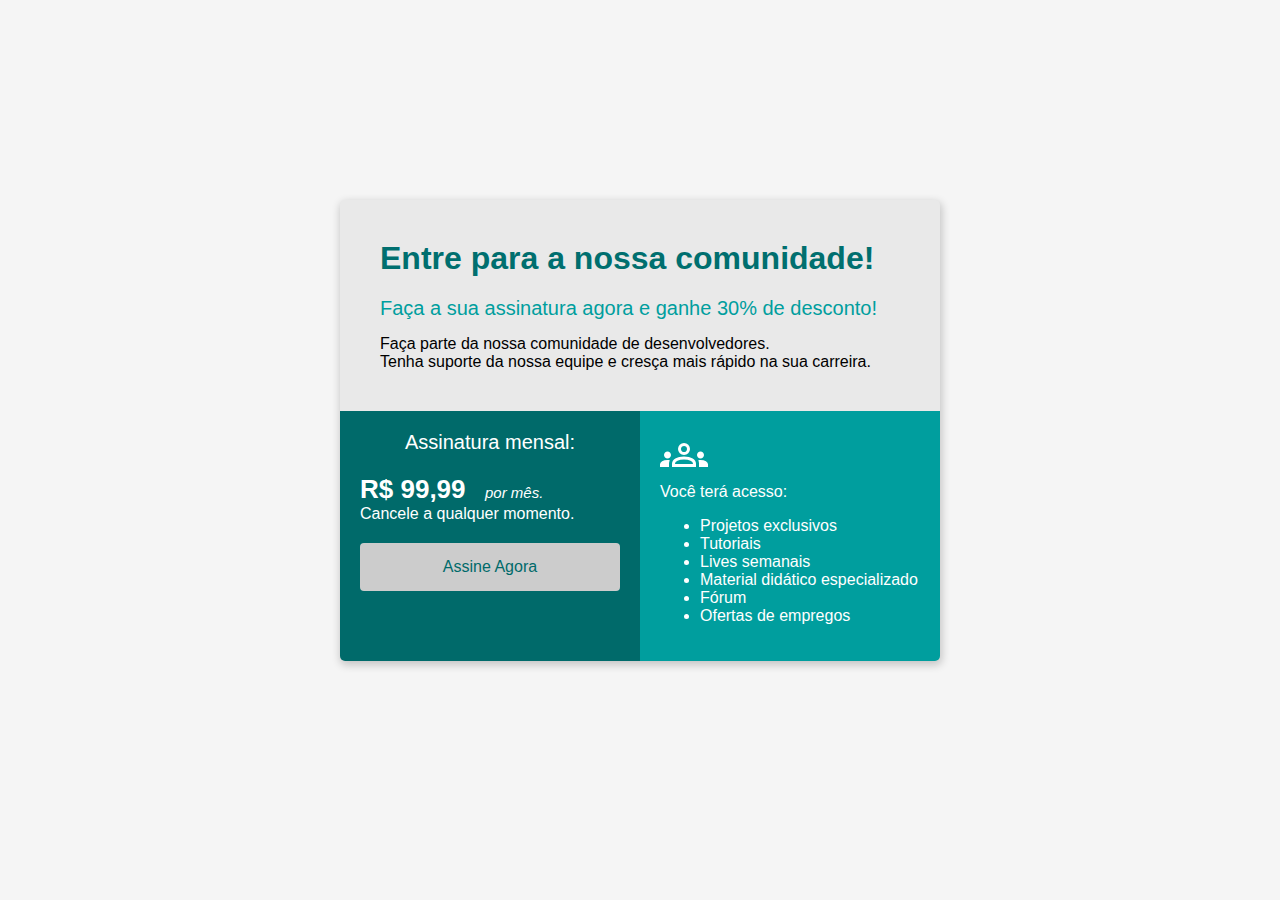
==== index.html @ 6163a4e2 "Tarefa 5.b" ====
<!DOCTYPE html>
<html lang="en">
<head>
    <meta charset="UTF-8">
    <meta name="viewport" content="width=device-width, initial-scale=1.0">
    <title>BootCamp DevJr - Sistema de Assinaturas</title>
    <style>
        body{
            background-color: #F5F5F5;
            font-family: 'Segoe UI', Tahoma, Geneva, Verdana, sans-serif;
        }

        .container{
            background-color: #E9E9E9;
            margin: auto;
            margin-top: 200px;
            width: 600px;

            box-shadow: 1px 3px 8px 1px rgba(0, 0, 0, 0.2);
            
            border-radius: 5px;
            overflow: hidden;
        }

        .header{
            padding: 40px;
        }

        .flex-container{
            display: flex;
            justify-content: space-around;          
        }

        .header-title{
            color: #006F6F;
            font-size: 32px;
            font-weight: 700;
            margin-bottom: 20px;
        }

        .header-subtitle{
            color: #009E9E;
            font-size: 20px;
            font-weight: 500;
            margin-bottom: 15px;
        }

        .col-1{
            background-color: #006a6a;
            width: 50%;
            padding: 20px;
            color: #FFF;
        }

        .col-2{
            background-color: #009E9E;
            width: 50%;
            padding: 20px;
            color: #FFF;
        }

        .subscription-title{
            font-size: 20px;
            text-align: center;
            margin-bottom: 20px;
        }

        .price{
            font-size: 26px;
            font-weight: 700;
        }

        .mouth{
            font-size: 15px;
            font-style: italic;
            margin-left: 15px;
        }

        .button{
            width: 100%;
            padding: 15px 32px;
            color: #006A6A;
            background-color: #CCCCCC;
            font-size: 16px;
            margin-top: 20px;
            border-radius: 4px;
            border: none;
            cursor: pointer;
        }

        .button:hover{
            background-color: #E9E9E9;
        }
    
    </style>
</head>
<body>
    <div class="container">
        <div class="header">
            <div class="header-title">
                Entre para a nossa comunidade!
            </div>
            <div class="header-subtitle">
                Faça a sua assinatura agora e ganhe 30% de desconto!
            </div>
            <div>
                Faça parte da nossa comunidade de desenvolvedores.<br>
                Tenha suporte da nossa equipe e cresça mais rápido na sua carreira.
            </div>
        </div>
        <div class = "flex-container">
            <div  class = "col-1">
                <div class = "subscription-title">
                    Assinatura mensal:
                </div>
                <div>
                    <span class="price">R$ 99,99</span>
                    <span class="mouth">por mês.</span>
                </div>
                <div>
                    Cancele a qualquer momento.
                </div>
                <button class="button">Assine Agora</button>
            </div>
            <div class = "col-2">
                <object data="groups_48dp_FILL0_wght400_GRAD0_opsz48.svg" type="image/svg+xml"></object>
                <div>
                    Você terá acesso:
                </div>
                <ul>
                    <li>Projetos exclusivos</li>
                    <li>Tutoriais</li>
                    <li>Lives semanais</li>
                    <li>Material didático especializado</li>
                    <li>Fórum</li>
                    <li>Ofertas de empregos</li>
                </ul>
            </div>
        </div>
    </div>
</body>
</html>
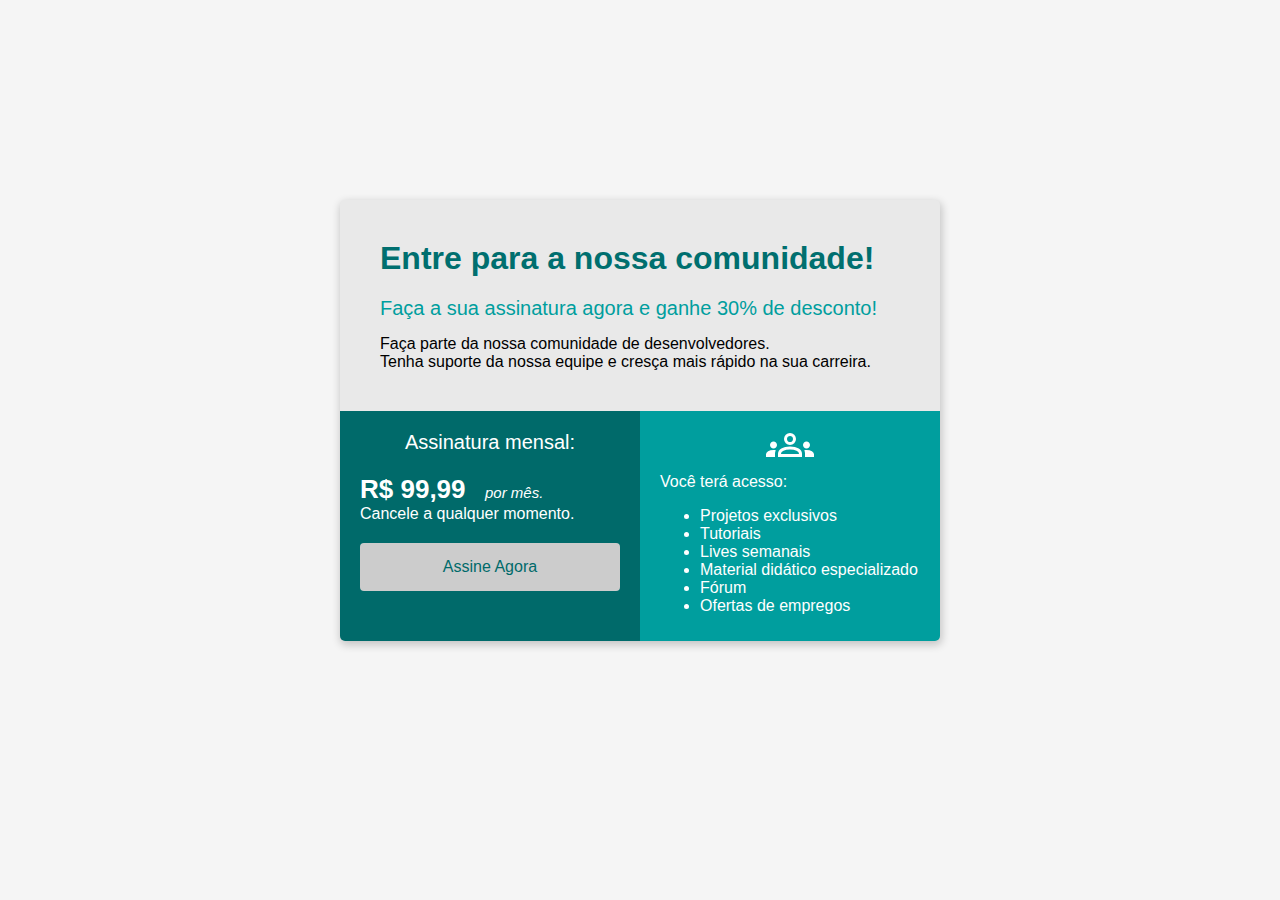
==== commit 4c0866b2: "closes #5 - Tarefa 5 - Tags ul e li (lista não ordenada - segunda coluna)" ====
--- a/index.html
+++ b/index.html
@@ -55,7 +55,7 @@
         .col-2{
             background-color: #009E9E;
             width: 50%;
-            padding: 20px;
+            padding: 10px 20px;
             color: #FFF;
         }
 
@@ -91,6 +91,10 @@
         .button:hover{
             background-color: #E9E9E9;
         }
+
+        .image-group{
+            text-align: center;
+        }
     
     </style>
 </head>
@@ -123,7 +127,11 @@
                 <button class="button">Assine Agora</button>
             </div>
             <div class = "col-2">
-                <object data="groups_48dp_FILL0_wght400_GRAD0_opsz48.svg" type="image/svg+xml"></object>
+
+                <div class="image-group">
+                    <object data="groups_48dp_FILL0_wght400_GRAD0_opsz48.svg" type="image/svg+xml"></object>
+                </div>
+                
                 <div>
                     Você terá acesso:
                 </div>
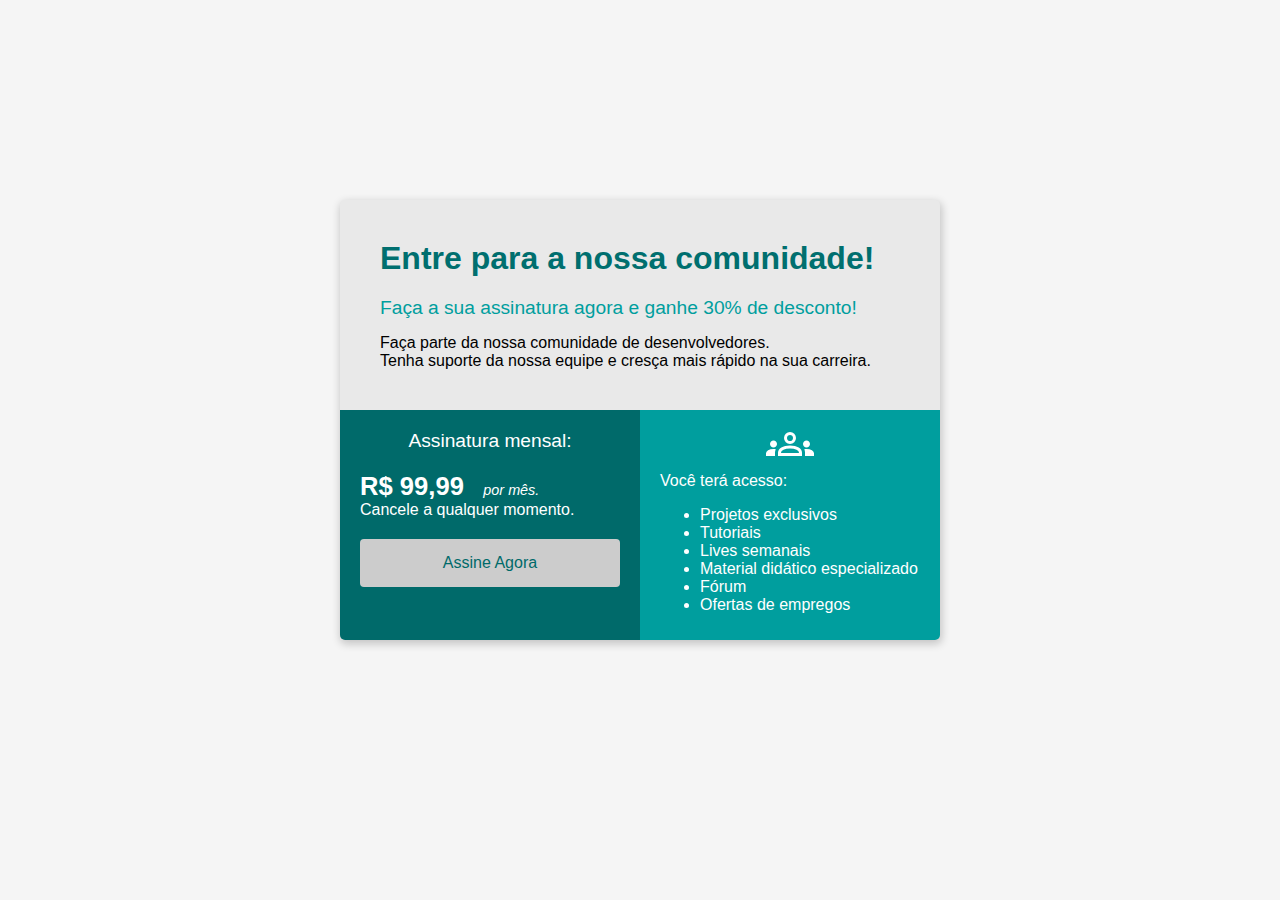
==== commit f47fca26: "Tarefa 6.a" ====
--- a/index.html
+++ b/index.html
@@ -33,14 +33,14 @@
 
         .header-title{
             color: #006F6F;
-            font-size: 32px;
+            font-size: 2rem;
             font-weight: 700;
             margin-bottom: 20px;
         }
 
         .header-subtitle{
             color: #009E9E;
-            font-size: 20px;
+            font-size: 1.2rem;
             font-weight: 500;
             margin-bottom: 15px;
         }
@@ -60,18 +60,18 @@
         }
 
         .subscription-title{
-            font-size: 20px;
+            font-size: 1.2rem;
             text-align: center;
             margin-bottom: 20px;
         }
 
         .price{
-            font-size: 26px;
+            font-size: 1.6rem;
             font-weight: 700;
         }
 
         .mouth{
-            font-size: 15px;
+            font-size: 0.9rem;
             font-style: italic;
             margin-left: 15px;
         }
@@ -81,7 +81,7 @@
             padding: 15px 32px;
             color: #006A6A;
             background-color: #CCCCCC;
-            font-size: 16px;
+            font-size: 1rem;
             margin-top: 20px;
             border-radius: 4px;
             border: none;
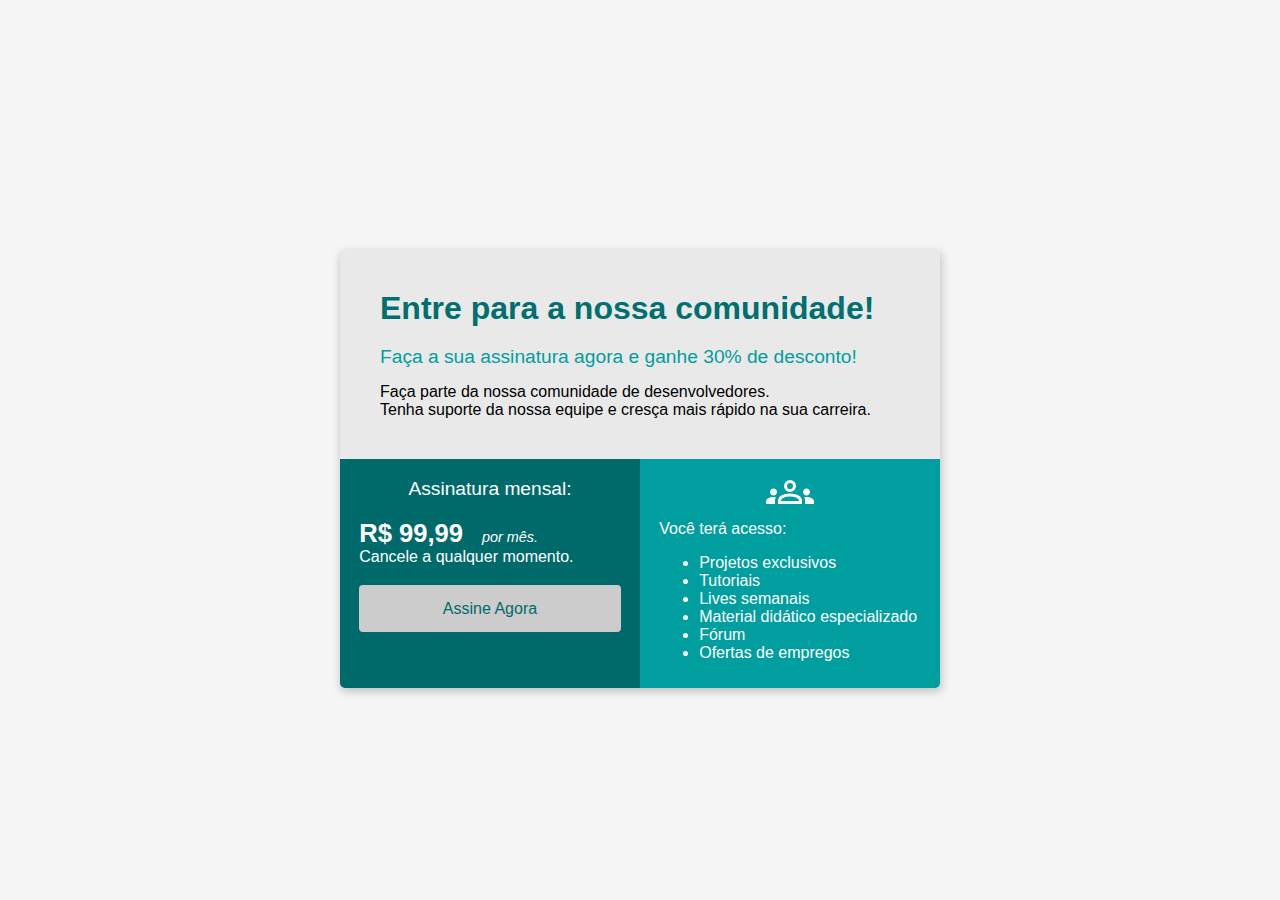
==== commit ab6a8a45: "Tarefa 6.c" ====
--- a/index.html
+++ b/index.html
@@ -13,8 +13,14 @@
         .container{
             background-color: #E9E9E9;
             margin: auto;
-            margin-top: 200px;
+
+            /* Tamanho fixo margin-top em px*/
+            margin-top: 250px;
+            /****************/
+
+            /* Tamanho fixo de altura em px */
             width: 600px;
+            /*********************/
 
             box-shadow: 1px 3px 8px 1px rgba(0, 0, 0, 0.2);
             
@@ -23,7 +29,7 @@
         }
 
         .header{
-            padding: 40px;
+            padding: 2.5rem;
         }
 
         .flex-container{
@@ -35,34 +41,34 @@
             color: #006F6F;
             font-size: 2rem;
             font-weight: 700;
-            margin-bottom: 20px;
+            margin-bottom: 1.2rem;
         }
 
         .header-subtitle{
             color: #009E9E;
             font-size: 1.2rem;
             font-weight: 500;
-            margin-bottom: 15px;
+            margin-bottom: 0.9rem;
         }
 
         .col-1{
             background-color: #006a6a;
             width: 50%;
-            padding: 20px;
+            padding: 1.2rem;
             color: #FFF;
         }
 
         .col-2{
             background-color: #009E9E;
             width: 50%;
-            padding: 10px 20px;
+            padding: 0.6rem 1.2rem;
             color: #FFF;
         }
 
         .subscription-title{
             font-size: 1.2rem;
             text-align: center;
-            margin-bottom: 20px;
+            margin-bottom: 1.2rem;
         }
 
         .price{
@@ -73,16 +79,16 @@
         .mouth{
             font-size: 0.9rem;
             font-style: italic;
-            margin-left: 15px;
+            margin-left: 0.9rem;
         }
 
         .button{
             width: 100%;
-            padding: 15px 32px;
+            padding: 0.9rem 2rem;
             color: #006A6A;
             background-color: #CCCCCC;
             font-size: 1rem;
-            margin-top: 20px;
+            margin-top: 1.2rem;
             border-radius: 4px;
             border: none;
             cursor: pointer;
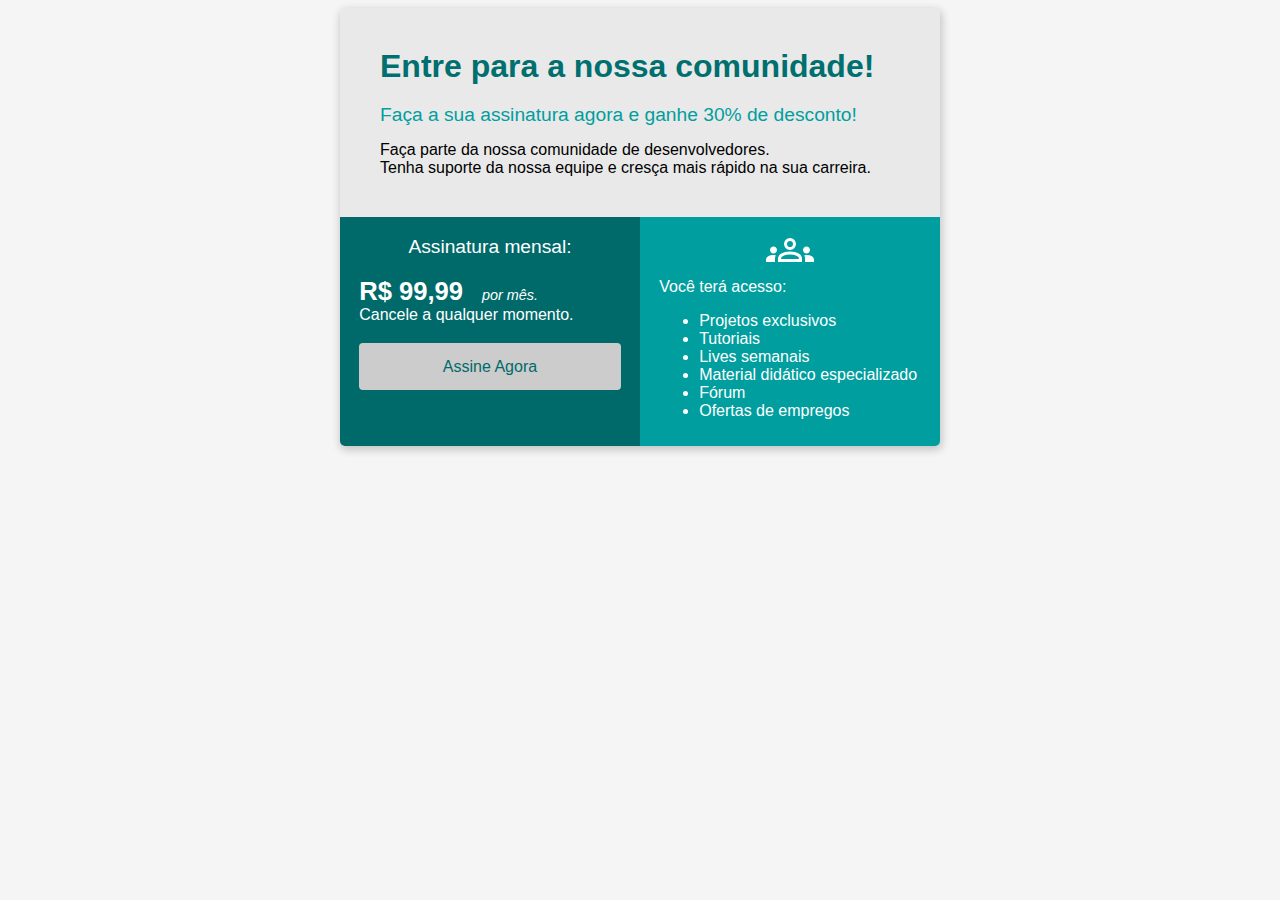
==== commit f69036ca: "closes #6 - Tarefa 6" ====
--- a/index.html
+++ b/index.html
@@ -15,10 +15,12 @@
             margin: auto;
 
             /* Tamanho fixo margin-top em px*/
+            /*
             margin-top: 250px;
+            */
             /****************/
 
-            /* Tamanho fixo de altura em px */
+            /* Tamanho fixo da largura em px */
             width: 600px;
             /*********************/
 
@@ -101,6 +103,29 @@
         .image-group{
             text-align: center;
         }
+
+        /* Quando a largura for menor que 620 px a fonte diminui de 16px para 14px*/
+        @media screen and (max-width: 620px){
+            html{
+                font-size: 14px;
+            }
+
+            .flex-container {
+                flex-direction: column;
+            }
+
+            .col-1, .col-2{
+                width: 100%;
+
+                /*Incorpora a largura do padding e border na div */
+                box-sizing: border-box;
+            }
+
+            /* Quando a largura for menor que 620 px ela será ajustada para 95% da largura disponível no dispositivo */
+            .container{
+                width: 95%;
+            }
+        }
     
     </style>
 </head>
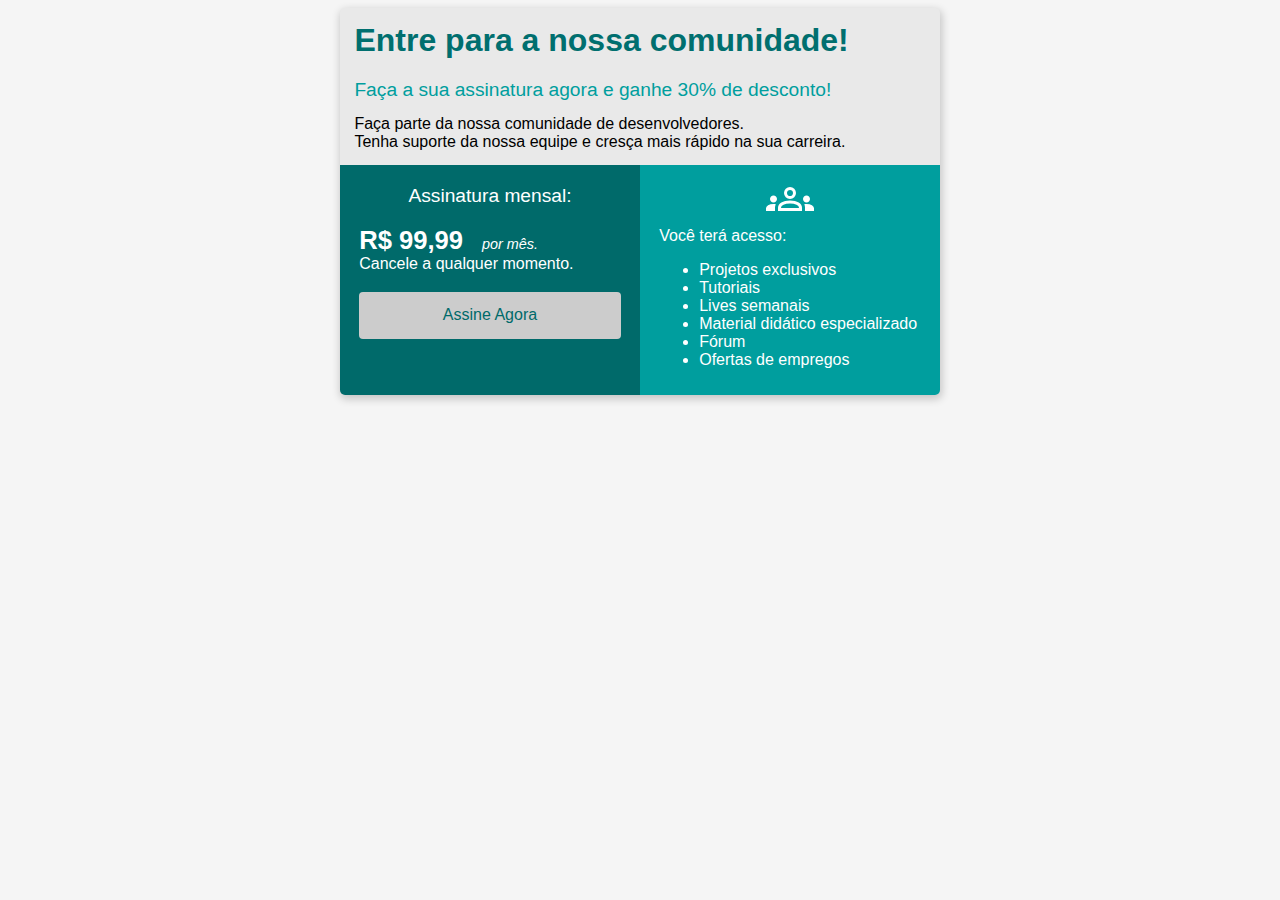
==== commit a7249ac3: "closes #8 - Tarefa 8" ====
--- a/index.html
+++ b/index.html
@@ -4,131 +4,9 @@
     <meta charset="UTF-8">
     <meta name="viewport" content="width=device-width, initial-scale=1.0">
     <title>BootCamp DevJr - Sistema de Assinaturas</title>
-    <style>
-        body{
-            background-color: #F5F5F5;
-            font-family: 'Segoe UI', Tahoma, Geneva, Verdana, sans-serif;
-        }
+    <link rel="stylesheet" href="style.css">
+</head>
 
-        .container{
-            background-color: #E9E9E9;
-            margin: auto;
-
-            /* Tamanho fixo margin-top em px*/
-            /*
-            margin-top: 250px;
-            */
-            /****************/
-
-            /* Tamanho fixo da largura em px */
-            width: 600px;
-            /*********************/
-
-            box-shadow: 1px 3px 8px 1px rgba(0, 0, 0, 0.2);
-            
-            border-radius: 5px;
-            overflow: hidden;
-        }
-
-        .header{
-            padding: 2.5rem;
-        }
-
-        .flex-container{
-            display: flex;
-            justify-content: space-around;          
-        }
-
-        .header-title{
-            color: #006F6F;
-            font-size: 2rem;
-            font-weight: 700;
-            margin-bottom: 1.2rem;
-        }
-
-        .header-subtitle{
-            color: #009E9E;
-            font-size: 1.2rem;
-            font-weight: 500;
-            margin-bottom: 0.9rem;
-        }
-
-        .col-1{
-            background-color: #006a6a;
-            width: 50%;
-            padding: 1.2rem;
-            color: #FFF;
-        }
-
-        .col-2{
-            background-color: #009E9E;
-            width: 50%;
-            padding: 0.6rem 1.2rem;
-            color: #FFF;
-        }
-
-        .subscription-title{
-            font-size: 1.2rem;
-            text-align: center;
-            margin-bottom: 1.2rem;
-        }
-
-        .price{
-            font-size: 1.6rem;
-            font-weight: 700;
-        }
-
-        .mouth{
-            font-size: 0.9rem;
-            font-style: italic;
-            margin-left: 0.9rem;
-        }
-
-        .button{
-            width: 100%;
-            padding: 0.9rem 2rem;
-            color: #006A6A;
-            background-color: #CCCCCC;
-            font-size: 1rem;
-            margin-top: 1.2rem;
-            border-radius: 4px;
-            border: none;
-            cursor: pointer;
-        }
-
-        .button:hover{
-            background-color: #E9E9E9;
-        }
-
-        .image-group{
-            text-align: center;
-        }
-
-        /* Quando a largura for menor que 620 px a fonte diminui de 16px para 14px*/
-        @media screen and (max-width: 620px){
-            html{
-                font-size: 14px;
-            }
-
-            .flex-container {
-                flex-direction: column;
-            }
-
-            .col-1, .col-2{
-                width: 100%;
-
-                /*Incorpora a largura do padding e border na div */
-                box-sizing: border-box;
-            }
-
-            /* Quando a largura for menor que 620 px ela será ajustada para 95% da largura disponível no dispositivo */
-            .container{
-                width: 95%;
-            }
-        }
-    
-    </style>
-</head>
 <body>
     <div class="container">
         <div class="header">
@@ -155,7 +33,11 @@
                 <div>
                     Cancele a qualquer momento.
                 </div>
-                <button class="button">Assine Agora</button>
+
+                <a href="register.html">
+                    <button>Assine Agora</button>
+                </a>
+                
             </div>
             <div class = "col-2">
 
--- a/style.css
+++ b/style.css
@@ -0,0 +1,163 @@
+body{
+    background-color: #F5F5F5;
+    font-family: 'Segoe UI', Tahoma, Geneva, Verdana, sans-serif;
+}
+
+/* Elemento input */
+input{
+    width: 95%;
+    height: 22px;
+    padding: 0.9rem;
+    font-size: 1rem;
+    border-radius: 5px;
+    border: 0;
+    margin: 10px;
+}
+
+input:focus{
+    outline: none;
+    box-shadow: 0 0 10px #009E9E;
+}
+
+/* Elemento a */
+a{
+    color: #E9E9E9;
+    font-size: 0.8rem;
+}
+
+
+button{
+    width: 100%;
+    padding: 0.9rem 2rem;
+    color: #006A6A;
+    background-color: #CCCCCC;
+    font-size: 1rem;
+    margin-top: 1.2rem;
+    border-radius: 4px;
+    border: none;
+    cursor: pointer;
+}
+
+button:hover{
+    background-color: #E9E9E9;
+}
+
+
+/*  .xxxxxxx{
+        yyyyyyyyyyyy
+        yyyyyyyyyyyy
+    }
+ é uma classe */
+.container{
+    background-color: #E9E9E9;
+    margin: auto;
+
+    /* Tamanho fixo margin-top em px*/
+    /*
+    margin-top: 250px;
+    */
+    /****************/
+
+    /* Tamanho fixo da largura em px */
+    width: 600px;
+    /*********************/
+
+    box-shadow: 1px 3px 8px 1px rgba(0, 0, 0, 0.2);
+    
+    border-radius: 5px;
+    overflow: hidden;
+}
+
+.header{
+    padding: 0.9rem;
+}
+
+.flex-container{
+    display: flex;
+    justify-content: space-around;          
+}
+
+.header-title{
+    color: #006F6F;
+    font-size: 2rem;
+    font-weight: 700;
+    margin-bottom: 1.2rem;
+}
+
+.header-subtitle{
+    color: #009E9E;
+    font-size: 1.2rem;
+    font-weight: 500;
+    margin-bottom: 0.9rem;
+}
+
+.col-1{
+    background-color: #006a6a;
+    width: 50%;
+    padding: 1.2rem;
+    color: #FFF;
+}
+
+.col-2{
+    background-color: #009E9E;
+    width: 50%;
+    padding: 0.6rem 1.2rem;
+    color: #FFF;
+}
+
+.subscription-title{
+    font-size: 1.2rem;
+    text-align: center;
+    margin-bottom: 1.2rem;
+}
+
+.price{
+    font-size: 1.6rem;
+    font-weight: 700;
+}
+
+.mouth{
+    font-size: 0.9rem;
+    font-style: italic;
+    margin-left: 0.9rem;
+}
+
+.image-group{
+    text-align: center;
+}
+
+.form-register{
+    background-color: #006A6A;
+    padding: 1.2rem;
+    display: flex;
+    flex-direction: column;
+    align-items: center;
+    align-content: space-around;
+}
+
+/* Quando a largura for menor que 620 px a fonte diminui de 16px para 14px*/
+@media screen and (max-width: 620px){
+    html{
+        font-size: 14px;
+    }
+
+    .flex-container {
+        flex-direction: column;
+    }
+
+    .col-1, .col-2{
+        width: 100%;
+
+        /*Incorpora a largura do padding e border na div */
+        box-sizing: border-box;
+    }
+
+    /* Quando a largura for menor que 620 px ela será ajustada para 95% da largura disponível no dispositivo */
+    .container{
+        width: 95%;
+    }
+
+    .header{
+        padding: 15px;
+    }
+}